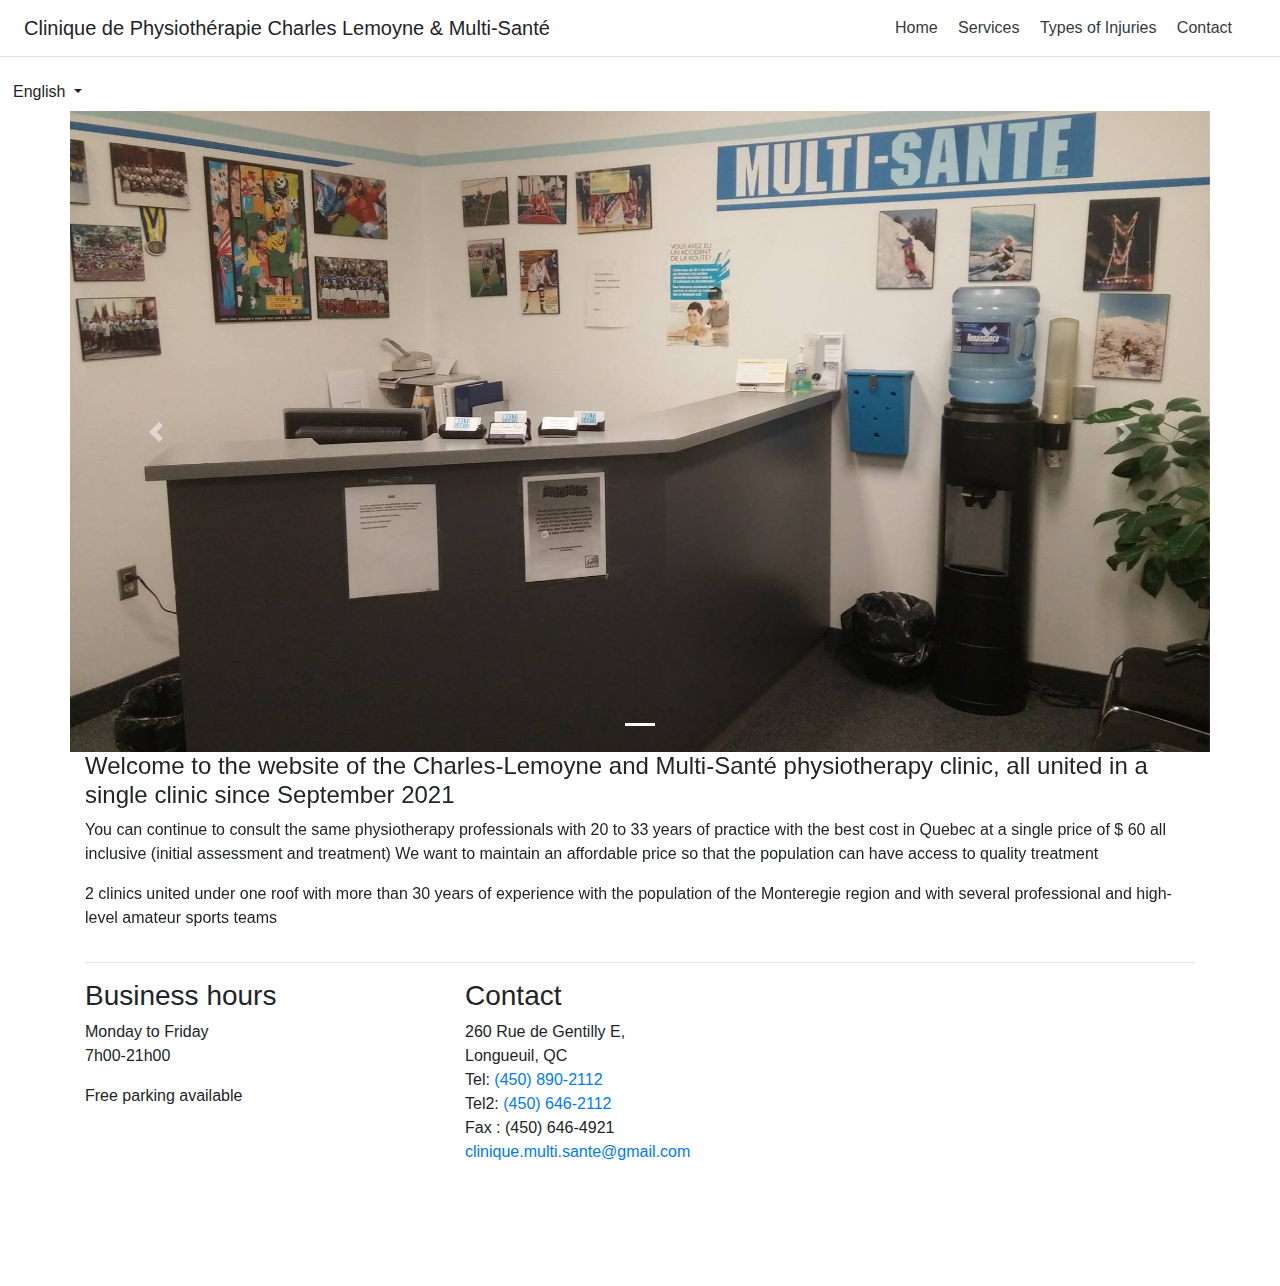
==== en/index.html @ 6b91b5c3 "Added english versions of the website" ====
<!doctype html>
<html lang="en">

<head>
    <!-- Required meta tags -->
    <meta charset="utf-8">
    <meta name="viewport" content="width=device-width, initial-scale=1, shrink-to-fit=no">

    <!-- Bootstrap CSS -->
    <link rel="stylesheet" href="https://stackpath.bootstrapcdn.com/bootstrap/4.3.1/css/bootstrap.min.css"
        integrity="sha384-ggOyR0iXCbMQv3Xipma34MD+dH/1fQ784/j6cY/iJTQUOhcWr7x9JvoRxT2MZw1T" crossorigin="anonymous">

    <link rel="stylesheet" href="style.css">

    <script>
        $(document).ready(function () {
            $("a").on('click', function (event) {
                if (this.hash !== "") {
                    event.preventDefault();
                    // Store hash
                    var hash = this.hash;
                    $('html, body').animate({
                        scrollTop: $(hash).offset().top
                    }, 800, function () {
                        window.location.hash = hash;
                    });
                } // End if
            });
        });
    </script>

    <title>Hello, world!</title>
</head>

<body>
    <div class="d-flex flex-column flex-md-row align-items-center p-3 px-md-4 mb-3 bg-white border-bottom box-shadow">
        <h5 class="my-0 mr-md-auto font-weight-normal">Clinique de Physiothérapie Charles Lemoyne & Multi-Santé</h5>
        <nav class="my-2 my-md-0 mr-md-3">
            <a class="p-2 text-dark" href="./index.html">Home</a>
            <a class="p-2 text-dark" href="./services.html">Services</a>
            <a class="p-2 text-dark" href="./blessures.html">Types of Injuries</a>
            <a class="p-2 text-dark contact" href="#footer">Contact</a>
        </nav>
    </div>
    <div class="dropdown show ">
        <a class="btn dropdown-toggle" href="#" role="button" id="dropdownMenuLink" data-toggle="dropdown"
            aria-haspopup="true" aria-expanded="false">
            English
        </a>

        <div class="dropdown-menu" aria-labelledby="dropdownMenuLink">
            <a class="dropdown-item" href="../index.html">Français</a>
        </div>
    </div>
    <div class="container">
        <div class="row">
            <div class="">
                <div id="carouselExampleIndicators" class="carousel slide" data-ride="carousel">
                    <ol class="carousel-indicators">
                        <li data-target="#carouselExampleIndicators" data-slide-to="0" class="active"></li>
                        <!-- <li data-target="#carouselExampleIndicators" data-slide-to="1"></li>
                        <li data-target="#carouselExampleIndicators" data-slide-to="2"></li> -->
                    </ol>
                    <div class="carousel-inner">
                        <div class="carousel-item active">
                            <img src="../img/1.jpg" class="d-block w-100" alt="...">
                        </div>
                        <!-- <div class="carousel-item">
                            <img src="./img/1.jpg" class="d-block w-100" alt="...">
                        </div>
                        <div class="carousel-item">
                            <img src="./img/1.jpg" class="d-block w-100" alt="...">
                        </div> -->
                    </div>
                    <a class="carousel-control-prev" href="#carouselExampleIndicators" role="button" data-slide="prev">
                        <span class="carousel-control-prev-icon" aria-hidden="true"></span>
                        <span class="sr-only">Previous</span>
                    </a>
                    <a class="carousel-control-next" href="#carouselExampleIndicators" role="button" data-slide="next">
                        <span class="carousel-control-next-icon" aria-hidden="true"></span>
                        <span class="sr-only">Next</span>
                    </a>
                </div>
            </div>
        </div>
        <div class="row">
            <div class="col-12">
                <h4 class="center subtitle">Welcome to the website of the Charles-Lemoyne and Multi-Santé physiotherapy
                    clinic,
                    all united in a single clinic since September 2021</h4>
            </div>
        </div>
        <div class="row">
            <div class="col-12">
                <p>
                    You can continue to consult the same physiotherapy professionals with 20 to 33 years of
                    practice with the best cost in Quebec at a single price of $ 60 all inclusive (initial
                    assessment and treatment) We want to maintain an affordable price so that the
                    population can have access to quality treatment

                </p>
                <p>
                    2 clinics united under one roof with more than 30 years of experience with the
                    population of the Monteregie region and with several professional and high-level
                    amateur sports teams
                </p>
            </div>
        </div>
        <footer id="footer">
            <hr>
            <div class="row">
                <div class="col-4">
                    <h3>Business hours</h3>
                    <p>
                        Monday to Friday<br>
                        7h00-21h00
                    </p>
                    <p>
                        Free parking available
                    </p>
                </div>
                <div class="col-4">
                    <h3>Contact</h3>
                    <p>260 Rue de Gentilly E,<br>
                        Longueuil, QC<br>
                        Tel: <a href="tel:(450) 890-2112">(450) 890-2112</a> <br>
                        Tel2: <a href="tel:(450) 646-2112">(450) 646-2112</a> <br>
                        Fax : (450) 646-4921 <br>
                        <a href="mailto: clinique.multi.sante@gmail.com">clinique.multi.sante@gmail.com</a>
                    </p>
                </div>

                <div class="col-4">
                    <iframe
                        src="https://www.google.com/maps/embed?pb=!1m18!1m12!1m3!1d2794.641536200187!2d-73.49422388423133!3d45.537418636575495!2m3!1f0!2f0!3f0!3m2!1i1024!2i768!4f13.1!3m3!1m2!1s0x4cc91b5a3d8603bb%3A0x7921988b56996656!2sMultisante%20Clinic!5e0!3m2!1sen!2sca!4v1630013416464!5m2!1sen!2sca"
                        width="400" height="300" style="border:0;" allowfullscreen="" loading="lazy"></iframe>
                </div>
            </div>
        </footer>
    </div>

    <!-- Optional JavaScript -->
    <!-- jQuery first, then Popper.js, then Bootstrap JS -->
    <script src="https://code.jquery.com/jquery-3.3.1.slim.min.js"
        integrity="sha384-q8i/X+965DzO0rT7abK41JStQIAqVgRVzpbzo5smXKp4YfRvH+8abtTE1Pi6jizo"
        crossorigin="anonymous"></script>
    <script src="https://cdnjs.cloudflare.com/ajax/libs/popper.js/1.14.7/umd/popper.min.js"
        integrity="sha384-UO2eT0CpHqdSJQ6hJty5KVphtPhzWj9WO1clHTMGa3JDZwrnQq4sF86dIHNDz0W1"
        crossorigin="anonymous"></script>
    <script src="https://stackpath.bootstrapcdn.com/bootstrap/4.3.1/js/bootstrap.min.js"
        integrity="sha384-JjSmVgyd0p3pXB1rRibZUAYoIIy6OrQ6VrjIEaFf/nJGzIxFDsf4x0xIM+B07jRM"
        crossorigin="anonymous"></script>
</body>

</html>
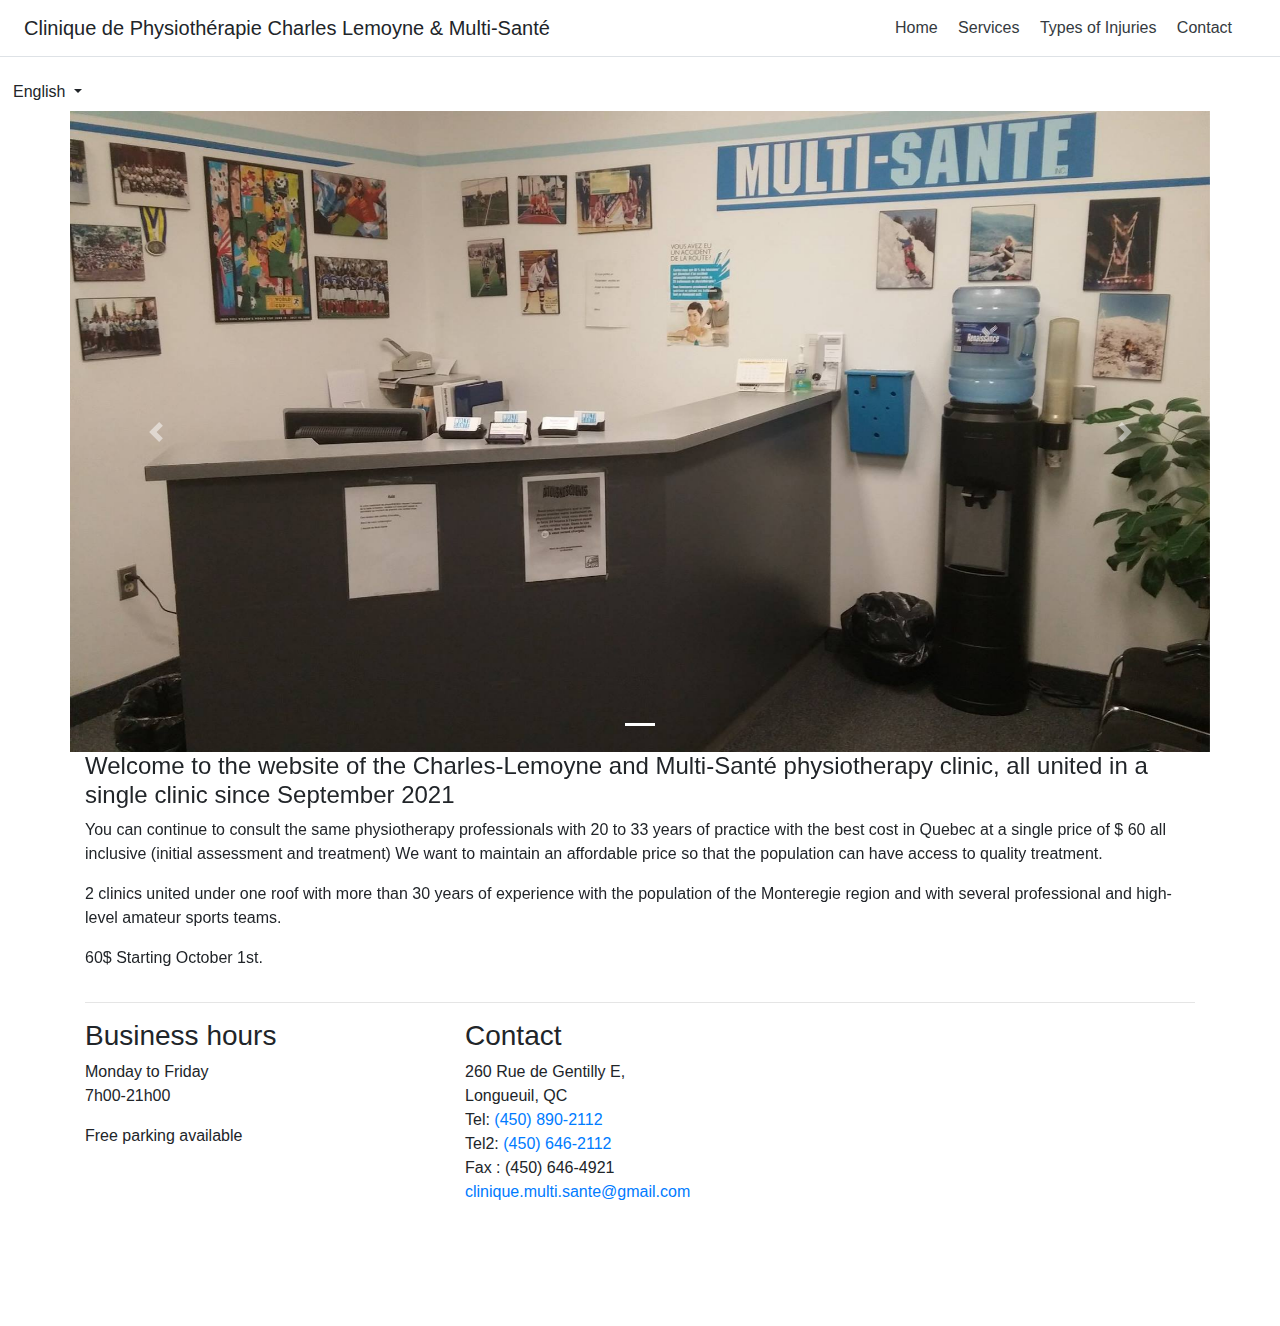
==== commit 7efb2d10: "Small copy changes" ====
--- a/en/index.html
+++ b/en/index.html
@@ -29,7 +29,15 @@
         });
     </script>
 
-    <title>Hello, world!</title>
+<script>
+    window.dataLayer = window.dataLayer || [];
+    function gtag(){dataLayer.push(arguments);}
+    gtag('js', new Date());
+  
+    gtag('config', 'G-LX8LPXJQ1H');
+  </script>
+  
+      <title>Clinique Charles-Lemoyne</title>
 </head>
 
 <body>
@@ -96,14 +104,15 @@
                     You can continue to consult the same physiotherapy professionals with 20 to 33 years of
                     practice with the best cost in Quebec at a single price of $ 60 all inclusive (initial
                     assessment and treatment) We want to maintain an affordable price so that the
-                    population can have access to quality treatment
+                    population can have access to quality treatment.
 
                 </p>
                 <p>
                     2 clinics united under one roof with more than 30 years of experience with the
                     population of the Monteregie region and with several professional and high-level
-                    amateur sports teams
+                    amateur sports teams.
                 </p>
+                <p>60$ Starting October 1st.</p>
             </div>
         </div>
         <footer id="footer">
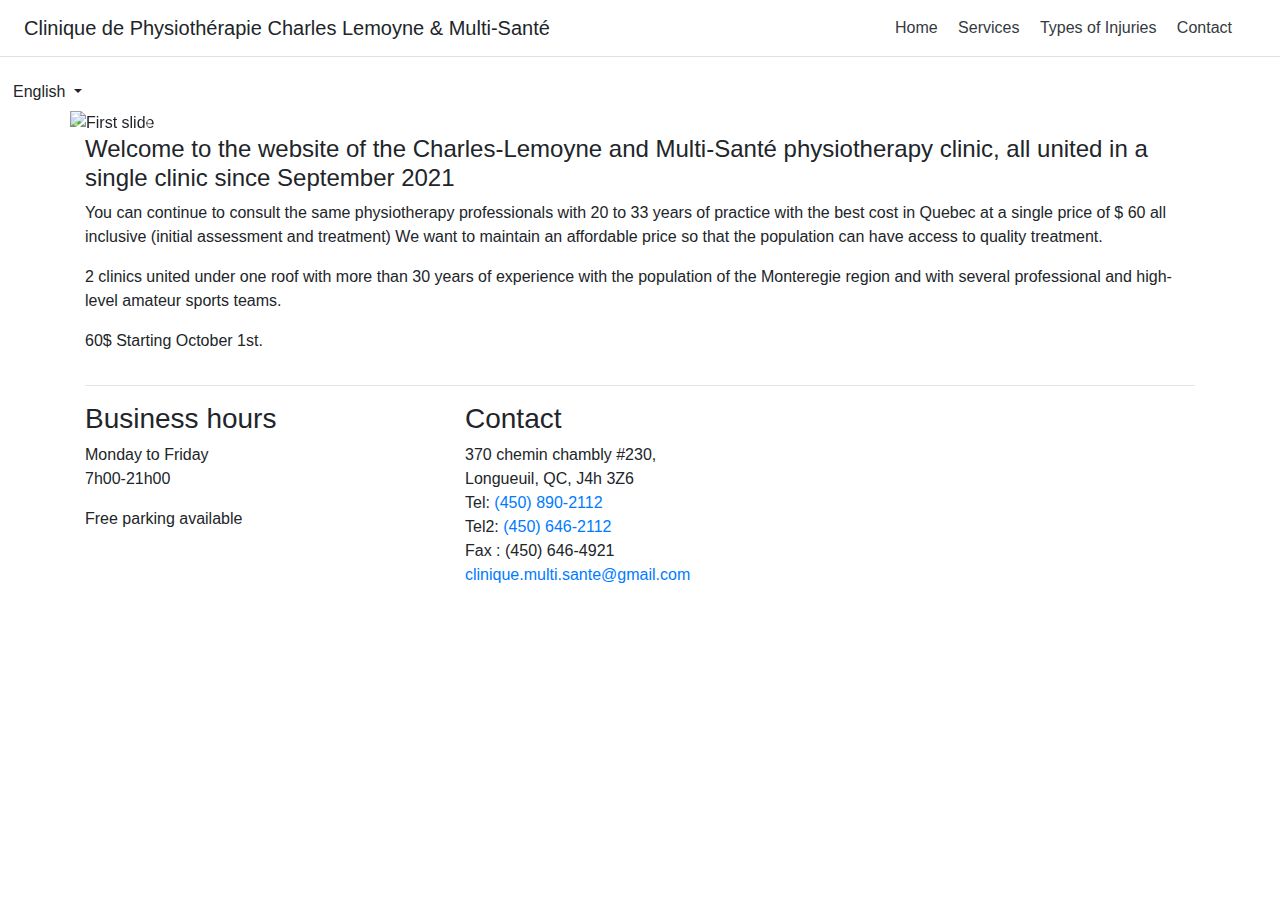
==== commit 671b8223: "buffer commit so I can modify images on my PC" ====
--- a/en/index.html
+++ b/en/index.html
@@ -63,32 +63,39 @@
     <div class="container">
         <div class="row">
             <div class="">
-                <div id="carouselExampleIndicators" class="carousel slide" data-ride="carousel">
-                    <ol class="carousel-indicators">
-                        <li data-target="#carouselExampleIndicators" data-slide-to="0" class="active"></li>
-                        <!-- <li data-target="#carouselExampleIndicators" data-slide-to="1"></li>
-                        <li data-target="#carouselExampleIndicators" data-slide-to="2"></li> -->
-                    </ol>
+                <div id="carouselExampleControls" class="carousel slide" data-ride="carousel">
                     <div class="carousel-inner">
-                        <div class="carousel-item active">
-                            <img src="../img/1.jpg" class="d-block w-100" alt="...">
-                        </div>
-                        <!-- <div class="carousel-item">
-                            <img src="./img/1.jpg" class="d-block w-100" alt="...">
-                        </div>
-                        <div class="carousel-item">
-                            <img src="./img/1.jpg" class="d-block w-100" alt="...">
-                        </div> -->
+                      <div class="carousel-item active">
+                        <img class="d-block w-100" src="./img/1.jpg" alt="First slide">
+                      </div>
+                      <div class="carousel-item">
+                        <img class="d-block w-100" src="./img/2.jpg" alt="Second slide">
+                      </div>
+                      <div class="carousel-item">
+                        <img class="d-block w-100" src="./img/3.jpg" alt="Third slide">
+                      </div>
+                      <div class="carousel-item">
+                        <img class="d-block w-100" src="./img/4.jpg" alt="Third slide">
+                      </div>
+                      <div class="carousel-item">
+                        <img class="d-block w-100" src="./img/5.jpg" alt="Third slide">
+                      </div>
+                      <div class="carousel-item">
+                        <img class="d-block w-100" src="./img/6.jpg" alt="Third slide">
+                      </div>
+                      <div class="carousel-item">
+                        <img class="d-block w-100" src="./img/7.jpg" alt="Third slide">
+                      </div>
                     </div>
-                    <a class="carousel-control-prev" href="#carouselExampleIndicators" role="button" data-slide="prev">
-                        <span class="carousel-control-prev-icon" aria-hidden="true"></span>
-                        <span class="sr-only">Previous</span>
+                    <a class="carousel-control-prev" href="#carouselExampleControls" role="button" data-slide="prev">
+                      <span class="carousel-control-prev-icon" aria-hidden="true"></span>
+                      <span class="sr-only">Previous</span>
                     </a>
-                    <a class="carousel-control-next" href="#carouselExampleIndicators" role="button" data-slide="next">
-                        <span class="carousel-control-next-icon" aria-hidden="true"></span>
-                        <span class="sr-only">Next</span>
+                    <a class="carousel-control-next" href="#carouselExampleControls" role="button" data-slide="next">
+                      <span class="carousel-control-next-icon" aria-hidden="true"></span>
+                      <span class="sr-only">Next</span>
                     </a>
-                </div>
+                  </div>
             </div>
         </div>
         <div class="row">
@@ -130,8 +137,8 @@
                 </div>
                 <div class="col-4">
                     <h3>Contact</h3>
-                    <p>260 Rue de Gentilly E,<br>
-                        Longueuil, QC<br>
+                    <p>370 chemin chambly #230,<br>
+                        Longueuil, QC, J4h 3Z6<br>
                         Tel: <a href="tel:(450) 890-2112">(450) 890-2112</a> <br>
                         Tel2: <a href="tel:(450) 646-2112">(450) 646-2112</a> <br>
                         Fax : (450) 646-4921 <br>
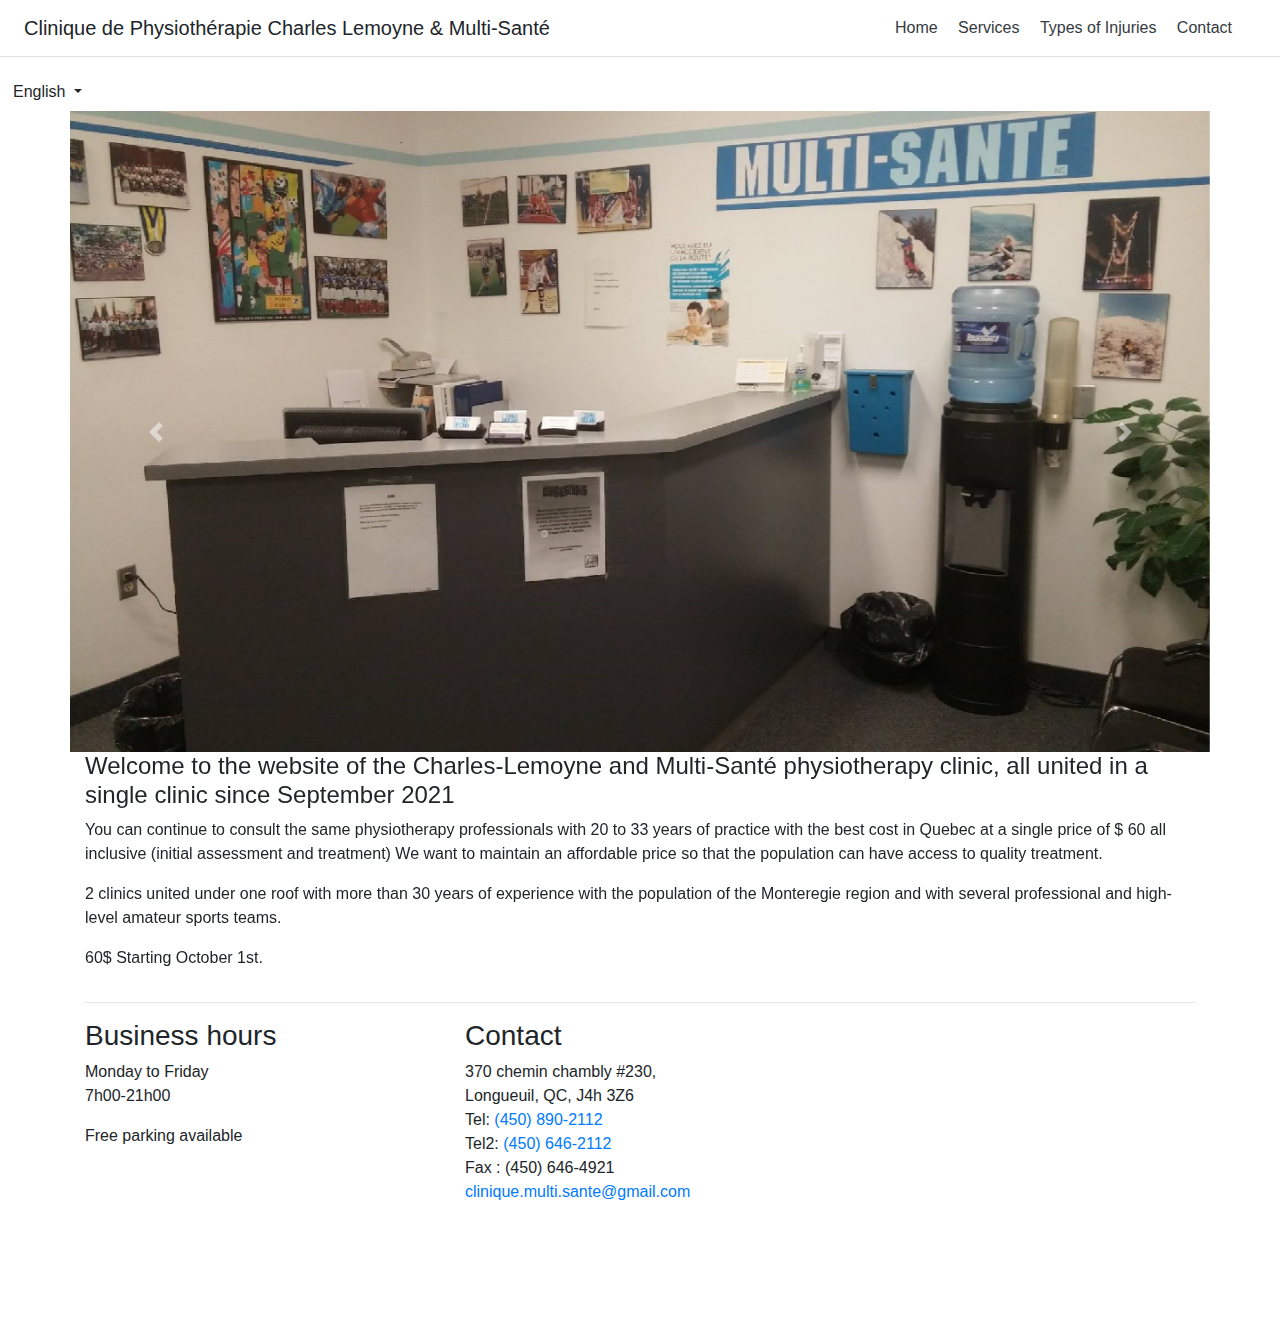
==== commit e3b41c4b: "resized images" ====
--- a/en/index.html
+++ b/en/index.html
@@ -66,25 +66,25 @@
                 <div id="carouselExampleControls" class="carousel slide" data-ride="carousel">
                     <div class="carousel-inner">
                       <div class="carousel-item active">
-                        <img class="d-block w-100" src="./img/1.jpg" alt="First slide">
+                        <img class="d-block w-100" src="../img/1.jpg" alt="First slide">
                       </div>
                       <div class="carousel-item">
-                        <img class="d-block w-100" src="./img/2.jpg" alt="Second slide">
+                        <img class="d-block w-100" src="../img/2.jpg" alt="Second slide">
                       </div>
                       <div class="carousel-item">
-                        <img class="d-block w-100" src="./img/3.jpg" alt="Third slide">
+                        <img class="d-block w-100" src="../img/3.jpg" alt="Third slide">
                       </div>
                       <div class="carousel-item">
-                        <img class="d-block w-100" src="./img/4.jpg" alt="Third slide">
+                        <img class="d-block w-100" src="../img/4.jpg" alt="Third slide">
                       </div>
                       <div class="carousel-item">
-                        <img class="d-block w-100" src="./img/5.jpg" alt="Third slide">
+                        <img class="d-block w-100" src="../img/5.jpg" alt="Third slide">
                       </div>
                       <div class="carousel-item">
-                        <img class="d-block w-100" src="./img/6.jpg" alt="Third slide">
+                        <img class="d-block w-100" src="../img/6.jpg" alt="Third slide">
                       </div>
                       <div class="carousel-item">
-                        <img class="d-block w-100" src="./img/7.jpg" alt="Third slide">
+                        <img class="d-block w-100" src="../img/7.jpg" alt="Third slide">
                       </div>
                     </div>
                     <a class="carousel-control-prev" href="#carouselExampleControls" role="button" data-slide="prev">
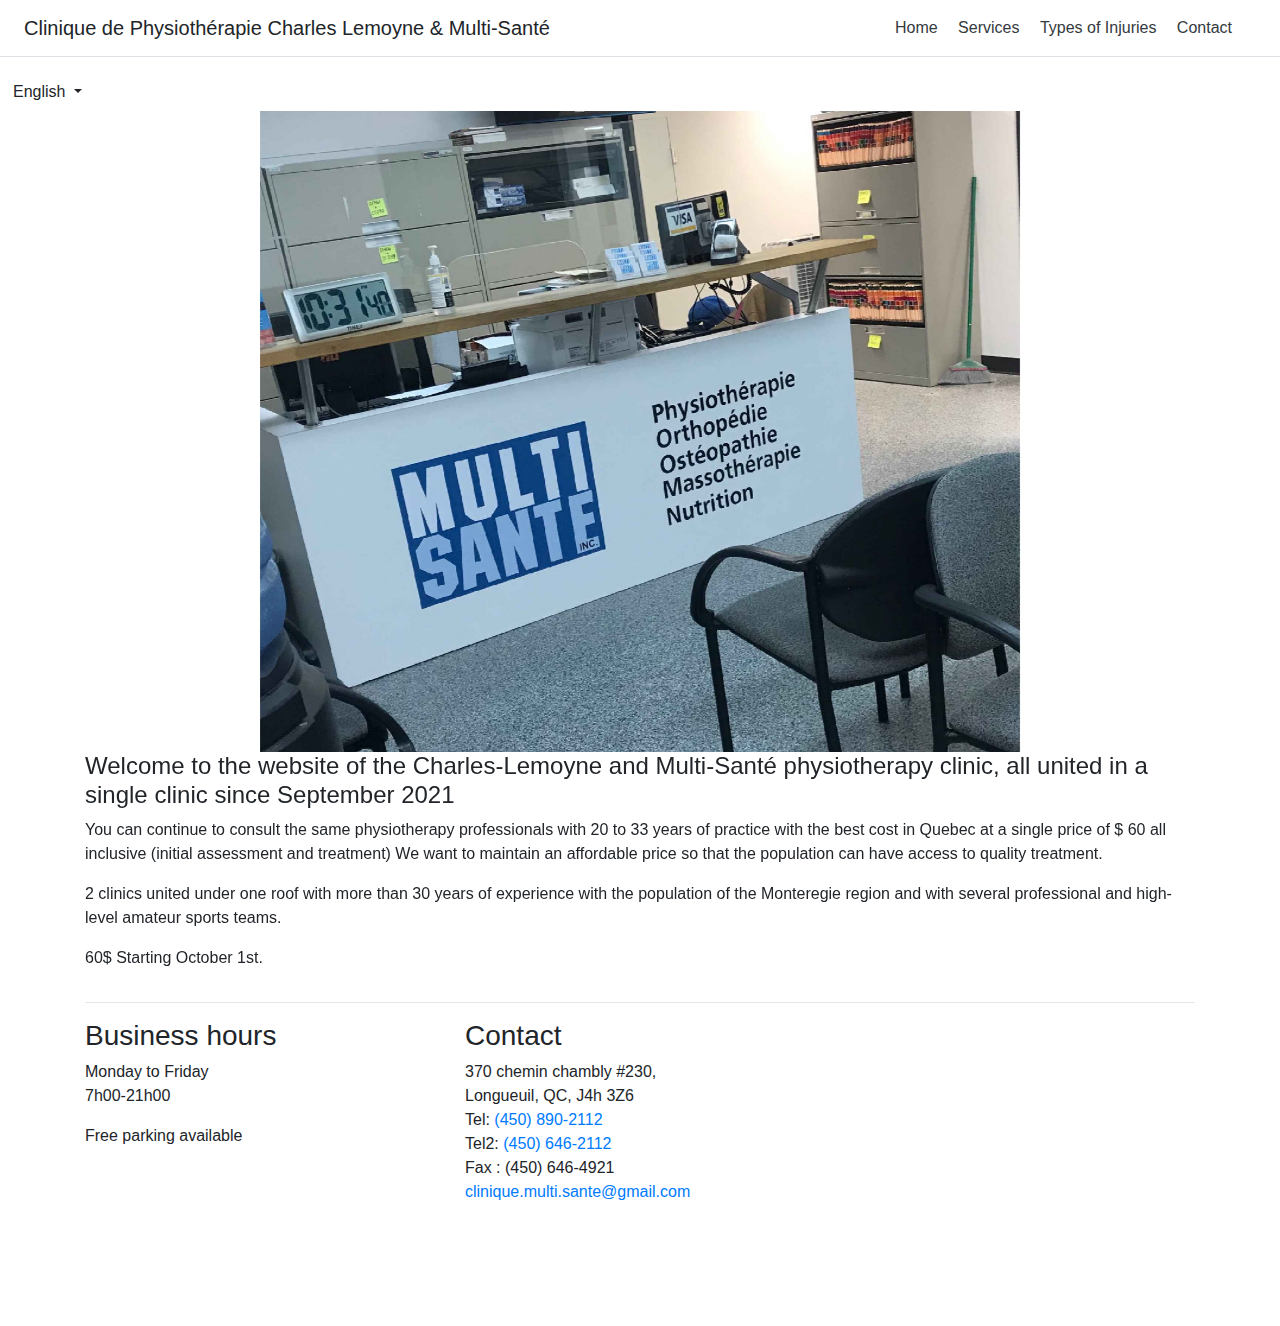
==== commit 6229006a: "Updated index.html images" ====
--- a/en/index.html
+++ b/en/index.html
@@ -86,6 +86,12 @@
                       <div class="carousel-item">
                         <img class="d-block w-100" src="../img/7.jpg" alt="Third slide">
                       </div>
+                      <div class="carousel-item">
+                        <img class="d-block w-100" src="./img/8.jpg" alt="Third slide">
+                      </div>
+                      <div class="carousel-item">
+                        <img class="d-block w-100" src="./img/9.jpg" alt="Third slide">
+                      </div>
                     </div>
                     <a class="carousel-control-prev" href="#carouselExampleControls" role="button" data-slide="prev">
                       <span class="carousel-control-prev-icon" aria-hidden="true"></span>
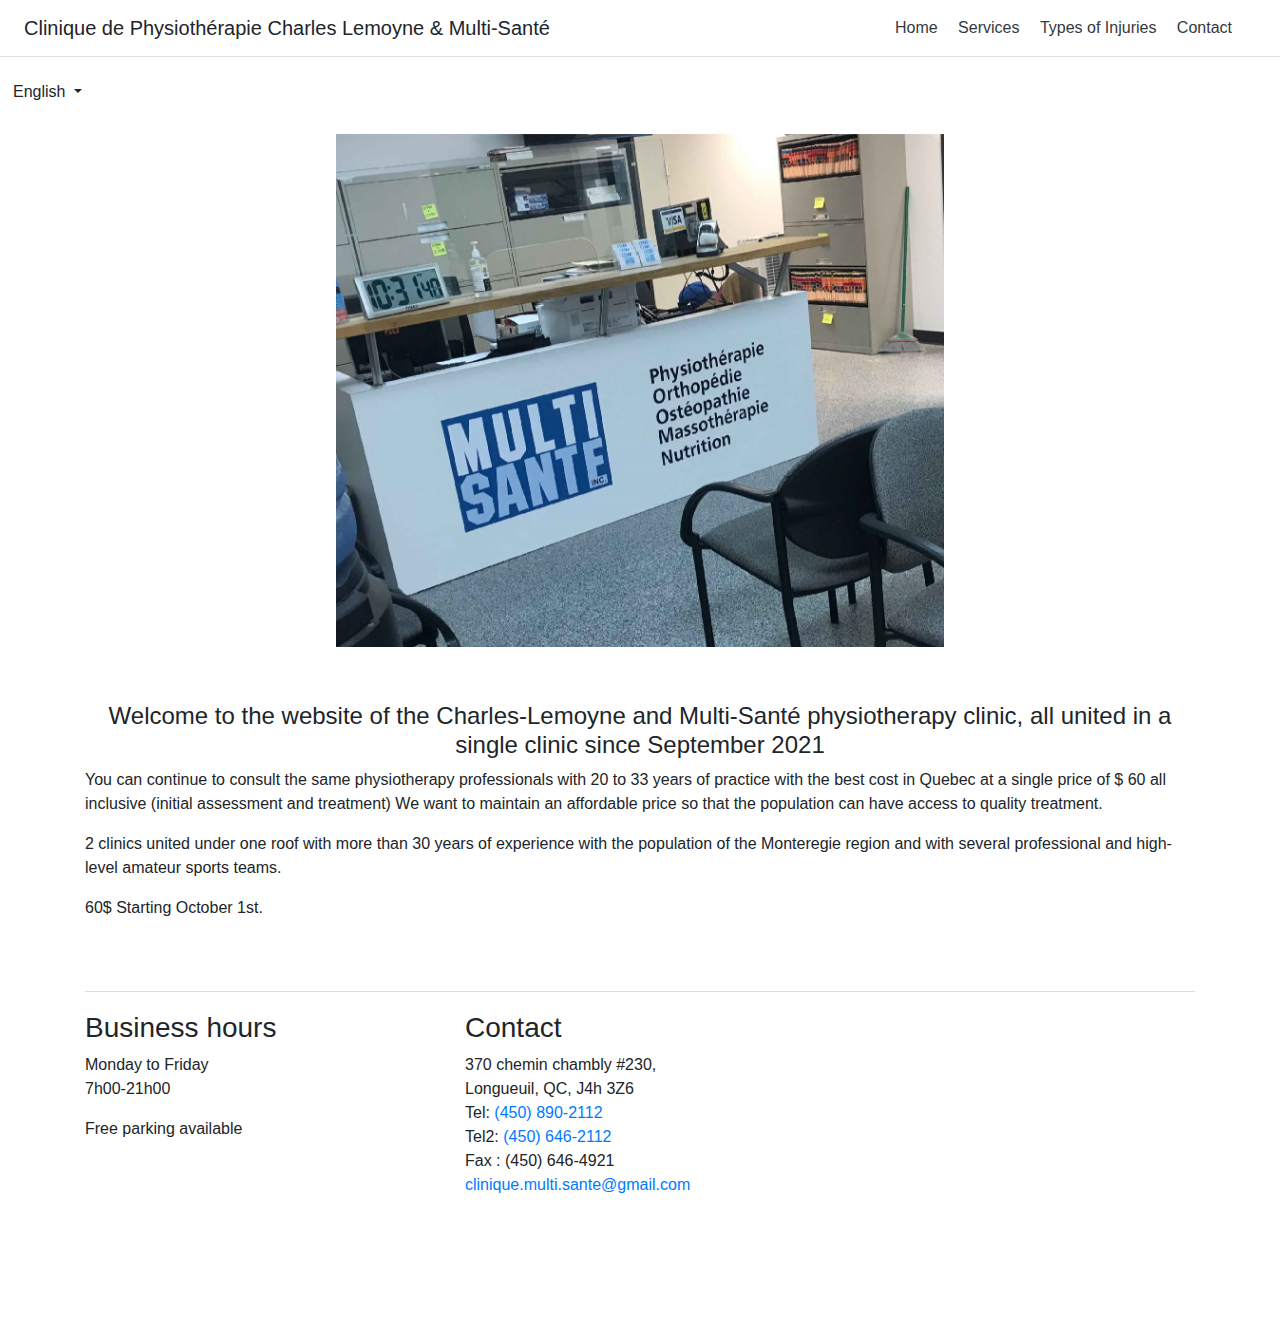
==== commit 84156677: "Fixed english wrong link urls" ====
--- a/en/index.html
+++ b/en/index.html
@@ -10,7 +10,7 @@
     <link rel="stylesheet" href="https://stackpath.bootstrapcdn.com/bootstrap/4.3.1/css/bootstrap.min.css"
         integrity="sha384-ggOyR0iXCbMQv3Xipma34MD+dH/1fQ784/j6cY/iJTQUOhcWr7x9JvoRxT2MZw1T" crossorigin="anonymous">
 
-    <link rel="stylesheet" href="style.css">
+    <link rel="stylesheet" href="../style.css">
 
     <script>
         $(document).ready(function () {
@@ -87,10 +87,10 @@
                         <img class="d-block w-100" src="../img/7.jpg" alt="Third slide">
                       </div>
                       <div class="carousel-item">
-                        <img class="d-block w-100" src="./img/8.jpg" alt="Third slide">
+                        <img class="d-block w-100" src="../img/8.jpg" alt="Third slide">
                       </div>
                       <div class="carousel-item">
-                        <img class="d-block w-100" src="./img/9.jpg" alt="Third slide">
+                        <img class="d-block w-100" src="../img/9.jpg" alt="Third slide">
                       </div>
                     </div>
                     <a class="carousel-control-prev" href="#carouselExampleControls" role="button" data-slide="prev">
--- a/style.css
+++ b/style.css
@@ -0,0 +1,54 @@
+
+.language {
+    float: right;
+}
+
+.center {
+    text-align: center;
+}
+
+.navigation {
+    margin-top: 10%;
+}
+
+.carousel {
+    margin: auto;
+    width: 80%;
+    margin-top: 2%;
+}
+
+.subtitle {
+    margin-top: 5%;
+}
+
+.services-title {
+    margin: auto;
+    width: 80%;
+    margin-top: 2%;
+    margin-bottom: 2%;
+}
+.blessures h3 {
+    text-align: center;
+}
+.blessures .col-5 {
+    margin-top: 1%;
+}
+
+hr {
+    border: solid #dddddd;
+    border-width: 1px 0 0;
+    clear: both;
+    margin: 1.25rem 0 1.1875rem;
+}
+
+footer {
+    margin-top: 5%;
+    padding-bottom: 2%;
+}
+
+.center-cropped {
+    object-fit: none; /* Do not scale the image */
+    object-position: center; /* Center the image within the element */
+    height: 100px;
+    width: 100px;
+  }